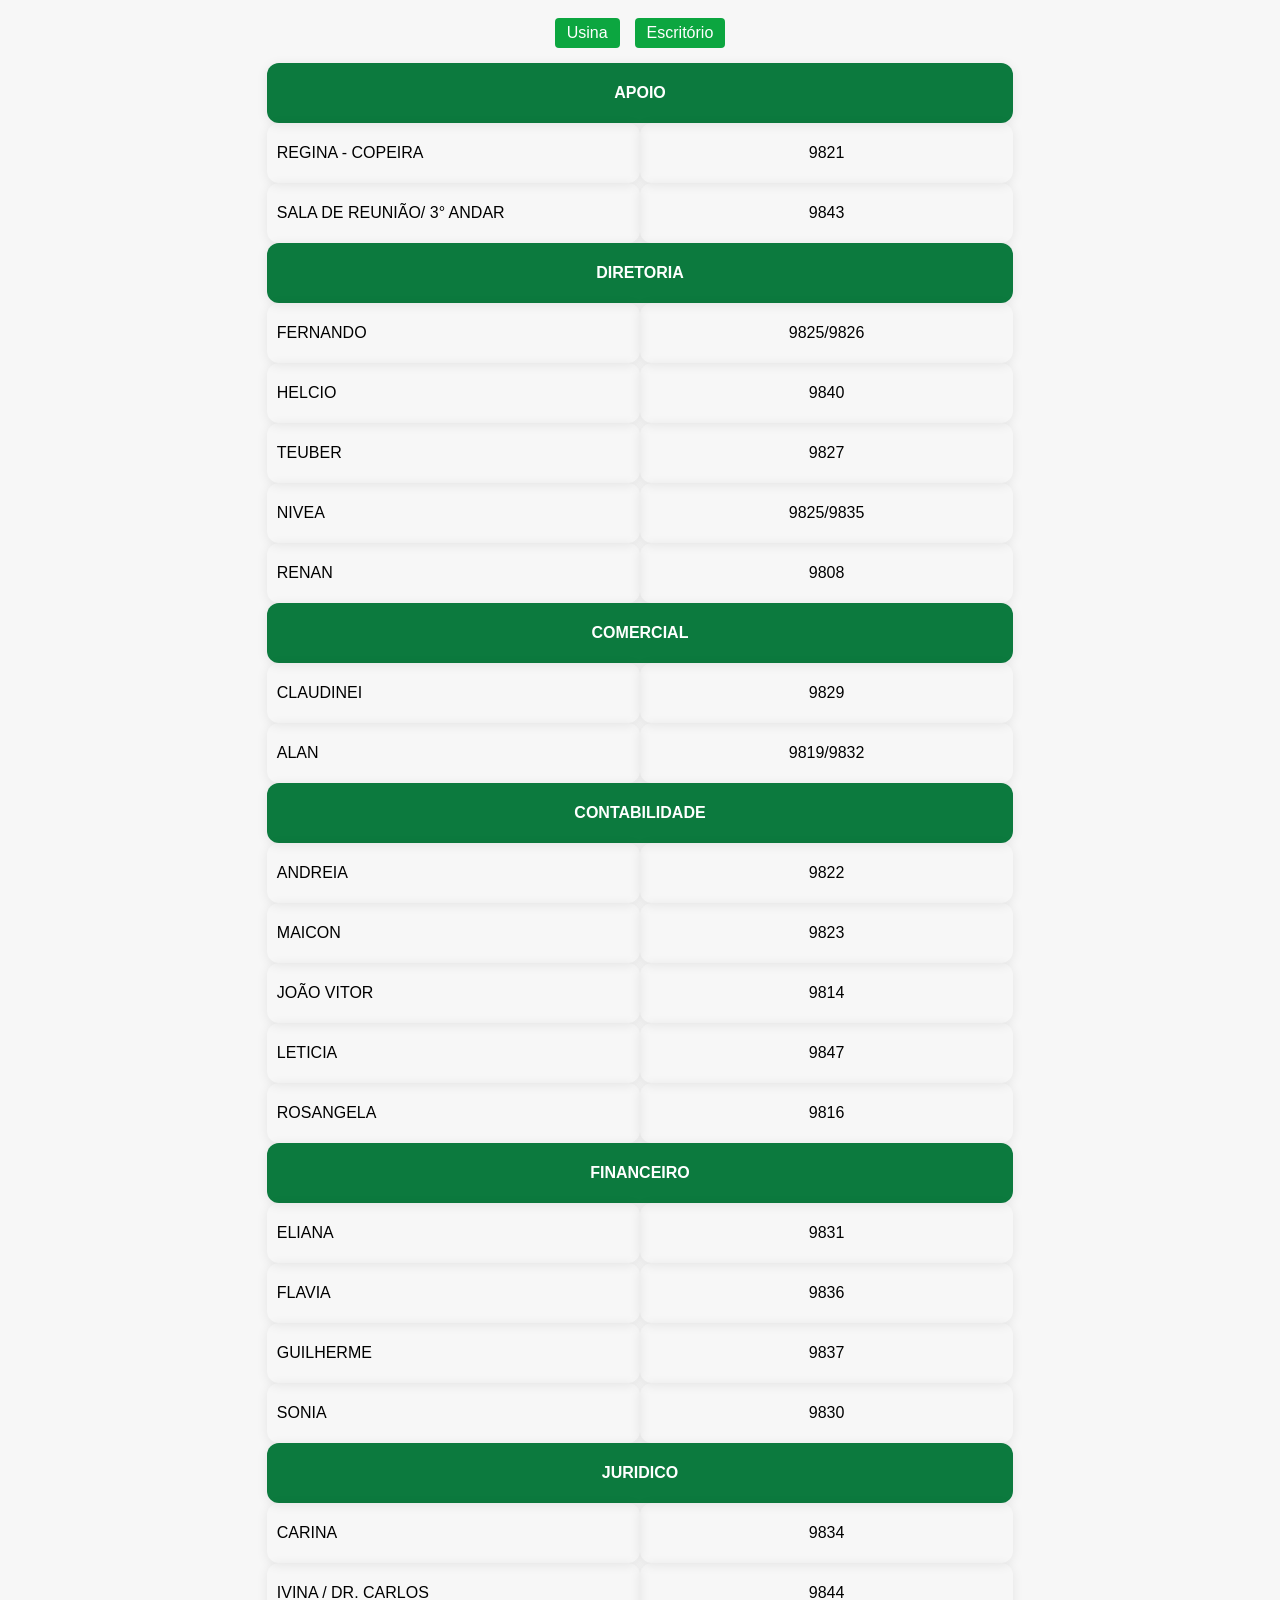
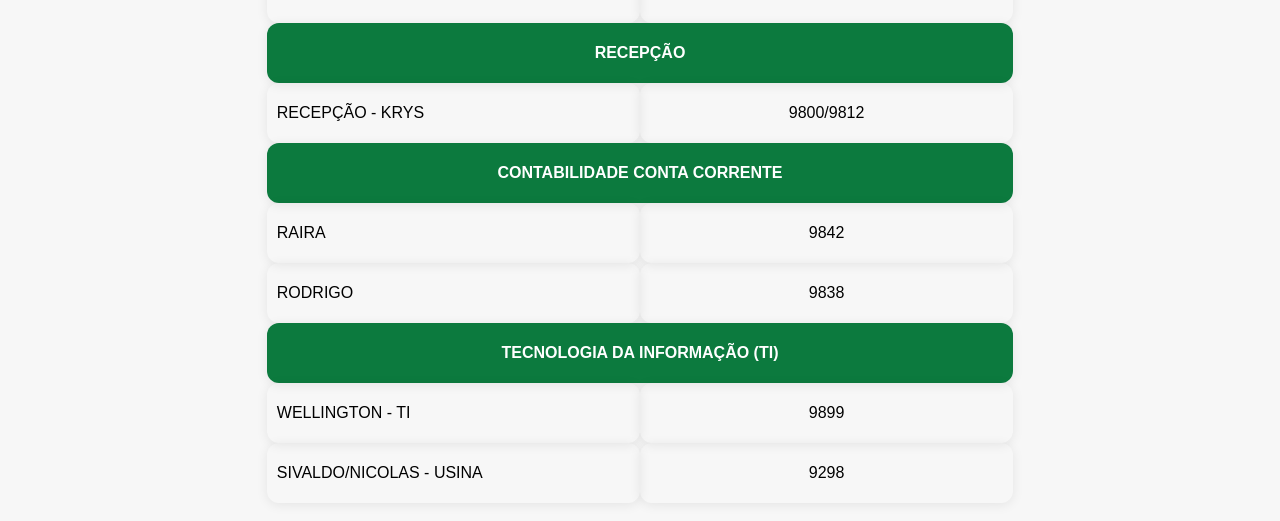
==== escritorio.html @ 8643acd8 "Primeira versão" ====
<!DOCTYPE html>
<html lang="pt-BR">

<head>
    <meta charset="UTF-8">
    <link rel="stylesheet" href="styles.css">
    <title>Lista de Ramais</title>
</head>

<body>
    <div class="ramaisE">
        <div class="menu">
            <a href="index.html">Usina</a>
            <a href="escritorio.html">Escritório</a>
        </div>
    <div class="tableE">
        <section class="contentE">
            <table id="tableapoio">
                <thead>
                    <tr>
                        <th colspan="2" class="apoio">APOIO</th>
                    </tr>
                </thead>
                <tbody id="tbodyApoio">
                </tbody>
            </table>
            <table id="tablediretoria">
                <thead>
                    <tr>
                        <th colspan="2" class="diretoria">DIRETORIA</th>
                    </tr>
                </thead>
                <tbody id="tbodyDiretoria">
                </tbody>
            </table>
            <table id="tableComercial">
                <thead>
                    <tr>
                        <th colspan="2" class="comercial">COMERCIAL</th>
                    </tr>
                </thead>
                <tbody id="tbodyComercial">
                </tbody>
            </table>
            <table id="tableContabilidade">
                <thead>
                    <tr>
                        <th colspan="2" class="contabilidade">CONTABILIDADE</th>
                    </tr>
                </thead>
                <tbody id="tbodyContabilidade">
                </tbody>
            </table>
            <table id="tableFinanceiro">
                <thead>
                    <tr>
                        <th colspan="2" class="financeiro">FINANCEIRO</th>
                    </tr>
                </thead>
                <tbody id="tbodyFinanceiro">
                </tbody>
            </table>
            <table id="tableJuridico">
                <thead>
                    <tr>
                        <th colspan="2" class="juridico">JURIDICO</th>
                    </tr>
                </thead>
                <tbody id="tbodyJuridico">
                </tbody>
            </table>
            <table id="tableRecepcao">
                <thead>
                    <tr>
                        <th colspan="2" class="Recepcao">RECEPÇÃO</th>
                    </tr>
                </thead>
                <tbody id="tbodyRecepcao">
                </tbody>
            </table>
            <table id="tableContaCorrente">
                <thead>
                    <tr>
                        <th colspan="2" class="ContaCorrente">CONTABILIDADE CONTA CORRENTE</th>
                    </tr>
                </thead>
                <tbody id="tbodyContaCorrente">
                </tbody>
            </table>
            <table id="tableTi">
                <thead>
                    <tr>
                        <th colspan="2" class="Ti">TECNOLOGIA DA INFORMAÇÃO (TI)</th>
                    </tr>
                </thead>
                <tbody id="tbodyTi">
                </tbody>
            </table>
        </section>
    </div>
    <script src="scriptEscritorio.js"></script>
</body>

</html>
---- styles.css ----
body {
    font-family: Arial, sans-serif;
    padding: 10px;
    background: #F7F7F7;
}

th, td {
    border: none;
border-radius: 12px;
box-shadow: 0 2px 12px rgba(0,0,0,.08);
    text-align: left;
    padding: 10px;
    height: 40px;
}

th {
    background: #0C7A3E;
    color: white;
    text-align: center;
  
}

td:first-child{
    width: 85%;
}

td:last-child{
    width: 90px;
    text-align: center;
}

.menu{
    display: flex;
    justify-content: center;
    gap: 15px;
}

a {
    padding: 6px 12px;
    background: #0ca640;;
    border: none;
    color: white;
    border-radius: 4px;
    cursor: pointer;
    text-decoration: none;
    display: inline-block;
    margin-bottom: 15px;
    gap: 10px;
 }

.content table{
    border-collapse: collapse;
    width: 100%;
    table-layout: fixed;
    flex: 1;
}

.contentE table{
    border-collapse: collapse;
    width: 100%;
    table-layout: fixed;
}

.content{
    display: flex;
    gap: 20px;
    align-items: start;
    width: 100%;
}

.tabela {
    display: flex;
    width: 50%;
    align-items: center;
}

.tableE{
    display: flex;
    align-items: center;
}


.contentE{
    display: flex;
    flex-direction: column; 
    gap: px;
    width: 60%;
    margin: 0 auto; 
}


.departamento-card{
    background:#fff;
    border-radius:16px;
    box-shadow:0 4px 12px rgba(0,0,0,.08);
    overflow:hidden;
    margin-bottom:20px;
}

.departamento-header{
    background:#0C7A3E;
    color:white;
    font-size:18px;
    font-weight:bold;
    padding:16px;
}

.departamento-body{
    padding:10px;
}

.ramal-item{
    display:flex;
    justify-content:space-between;
    align-items:center;
    padding:12px;
    border-bottom:1px solid #eee;
    transition:0.2s;
}

.ramal-item:hover{
    background:#f7f7f7;
}

.ramal-item:last-child{
    border-bottom:none;
}

.setor{
    font-size:14px;
    color:#333;
}

.numero{
    background:#E8F5E9;
    color:#0C7A3E;
    font-weight:bold;
    padding:6px 12px;
    border-radius:20px;
    min-width:70px;
    text-align:center;
}
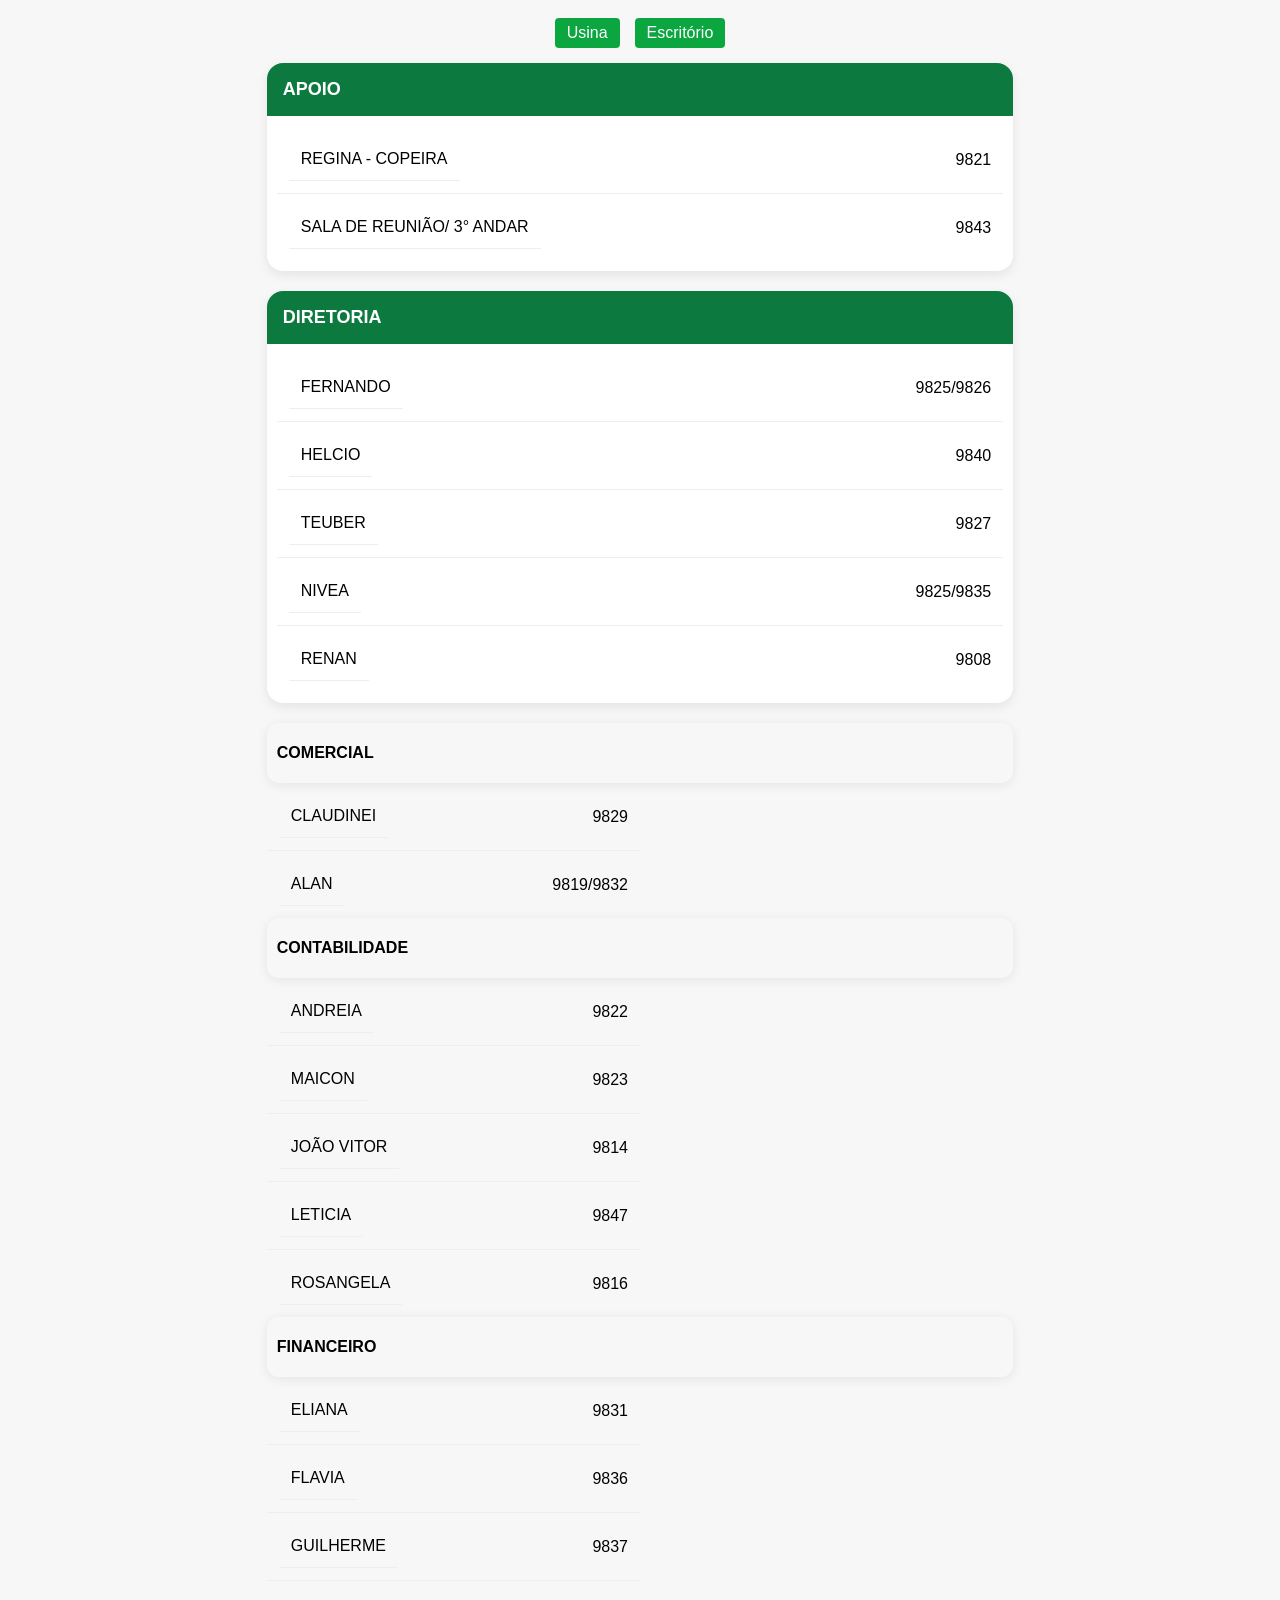
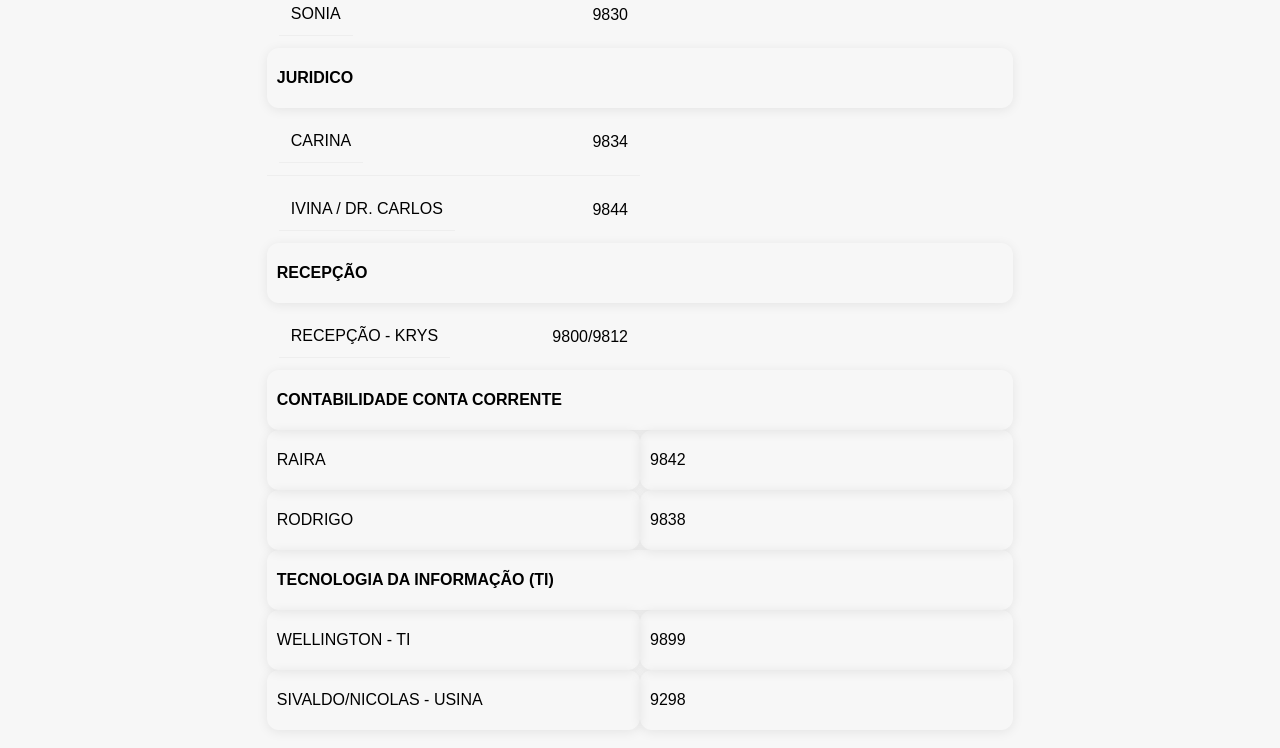
==== commit 3ac0f667: "alteração CSS 1.1" ====
--- a/escritorio.html
+++ b/escritorio.html
@@ -13,90 +13,87 @@
             <a href="index.html">Usina</a>
             <a href="escritorio.html">Escritório</a>
         </div>
-    <div class="tableE">
         <section class="contentE">
-            <table id="tableapoio">
-                <thead>
-                    <tr>
-                        <th colspan="2" class="apoio">APOIO</th>
-                    </tr>
-                </thead>
-                <tbody id="tbodyApoio">
-                </tbody>
-            </table>
-            <table id="tablediretoria">
-                <thead>
-                    <tr>
-                        <th colspan="2" class="diretoria">DIRETORIA</th>
-                    </tr>
-                </thead>
-                <tbody id="tbodyDiretoria">
-                </tbody>
-            </table>
-            <table id="tableComercial">
-                <thead>
-                    <tr>
-                        <th colspan="2" class="comercial">COMERCIAL</th>
-                    </tr>
-                </thead>
-                <tbody id="tbodyComercial">
-                </tbody>
-            </table>
-            <table id="tableContabilidade">
-                <thead>
-                    <tr>
-                        <th colspan="2" class="contabilidade">CONTABILIDADE</th>
-                    </tr>
-                </thead>
-                <tbody id="tbodyContabilidade">
-                </tbody>
-            </table>
-            <table id="tableFinanceiro">
-                <thead>
-                    <tr>
-                        <th colspan="2" class="financeiro">FINANCEIRO</th>
-                    </tr>
-                </thead>
-                <tbody id="tbodyFinanceiro">
-                </tbody>
-            </table>
-            <table id="tableJuridico">
-                <thead>
-                    <tr>
-                        <th colspan="2" class="juridico">JURIDICO</th>
-                    </tr>
-                </thead>
-                <tbody id="tbodyJuridico">
-                </tbody>
-            </table>
-            <table id="tableRecepcao">
-                <thead>
-                    <tr>
-                        <th colspan="2" class="Recepcao">RECEPÇÃO</th>
-                    </tr>
-                </thead>
-                <tbody id="tbodyRecepcao">
-                </tbody>
-            </table>
-            <table id="tableContaCorrente">
-                <thead>
-                    <tr>
-                        <th colspan="2" class="ContaCorrente">CONTABILIDADE CONTA CORRENTE</th>
-                    </tr>
-                </thead>
-                <tbody id="tbodyContaCorrente">
-                </tbody>
-            </table>
-            <table id="tableTi">
-                <thead>
-                    <tr>
-                        <th colspan="2" class="Ti">TECNOLOGIA DA INFORMAÇÃO (TI)</th>
-                    </tr>
-                </thead>
-                <tbody id="tbodyTi">
-                </tbody>
-            </table>
+            <div>
+                <div class="departamento-card">
+                    <div class="departamento-header">
+                        <span>APOIO</span>
+                    </div>
+                    <div id="tbodyApoio" class="departamento-body">
+                    </div>
+                </div>
+                <div class="departamento-card">
+                    <div class="departamento-header">
+                        <span>DIRETORIA</span>
+                    </div>
+                    <div id="tbodyDiretoria" class="departamento-body"></div>
+                </div>
+                </table>
+                <table id="tableComercial">
+                    <thead>
+                        <tr>
+                            <th colspan="2" class="comercial">COMERCIAL</th>
+                        </tr>
+                    </thead>
+                    <tbody id="tbodyComercial">
+                    </tbody>
+                </table>
+                <table id="tableContabilidade">
+                    <thead>
+                        <tr>
+                            <th colspan="2" class="contabilidade">CONTABILIDADE</th>
+                        </tr>
+                    </thead>
+                    <tbody id="tbodyContabilidade">
+                    </tbody>
+                </table>
+                <table id="tableFinanceiro">
+                    <thead>
+                        <tr>
+                            <th colspan="2" class="financeiro">FINANCEIRO</th>
+                        </tr>
+                    </thead>
+                    <tbody id="tbodyFinanceiro">
+                    </tbody>
+                </table>
+                <table id="tableJuridico">
+                    <thead>
+                        <tr>
+                            <th colspan="2" class="juridico">JURIDICO</th>
+                        </tr>
+                    </thead>
+                    <tbody id="tbodyJuridico">
+                    </tbody>
+                </table>
+                <table id="tableRecepcao">
+                    <thead>
+                        <tr>
+                            <th colspan="2" class="Recepcao">RECEPÇÃO</th>
+                        </tr>
+                    </thead>
+                    <tbody id="tbodyRecepcao">
+                    </tbody>
+                </table>
+                <table id="tableContaCorrente">
+                    <thead>
+                        <tr>
+                            <th colspan="2" class="ContaCorrente">CONTABILIDADE CONTA CORRENTE</th>
+                        </tr>
+                    </thead>
+                    <tbody id="tbodyContaCorrente">
+                    </tbody>
+                </table>
+                <table id="tableTi">
+                    <thead>
+                        <tr>
+                            <th colspan="2" class="Ti">TECNOLOGIA DA INFORMAÇÃO (TI)</th>
+                        </tr>
+                    </thead>
+                    <tbody id="tbodyTi">
+                    </tbody>
+                </table>
         </section>
+    </div>
     </div>
     <script src="scriptEscritorio.js"></script>
 </body>
--- a/styles.css
+++ b/styles.css
@@ -13,21 +13,6 @@
     height: 40px;
 }
 
-th {
-    background: #0C7A3E;
-    color: white;
-    text-align: center;
-  
-}
-
-td:first-child{
-    width: 85%;
-}
-
-td:last-child{
-    width: 90px;
-    text-align: center;
-}
 
 .menu{
     display: flex;
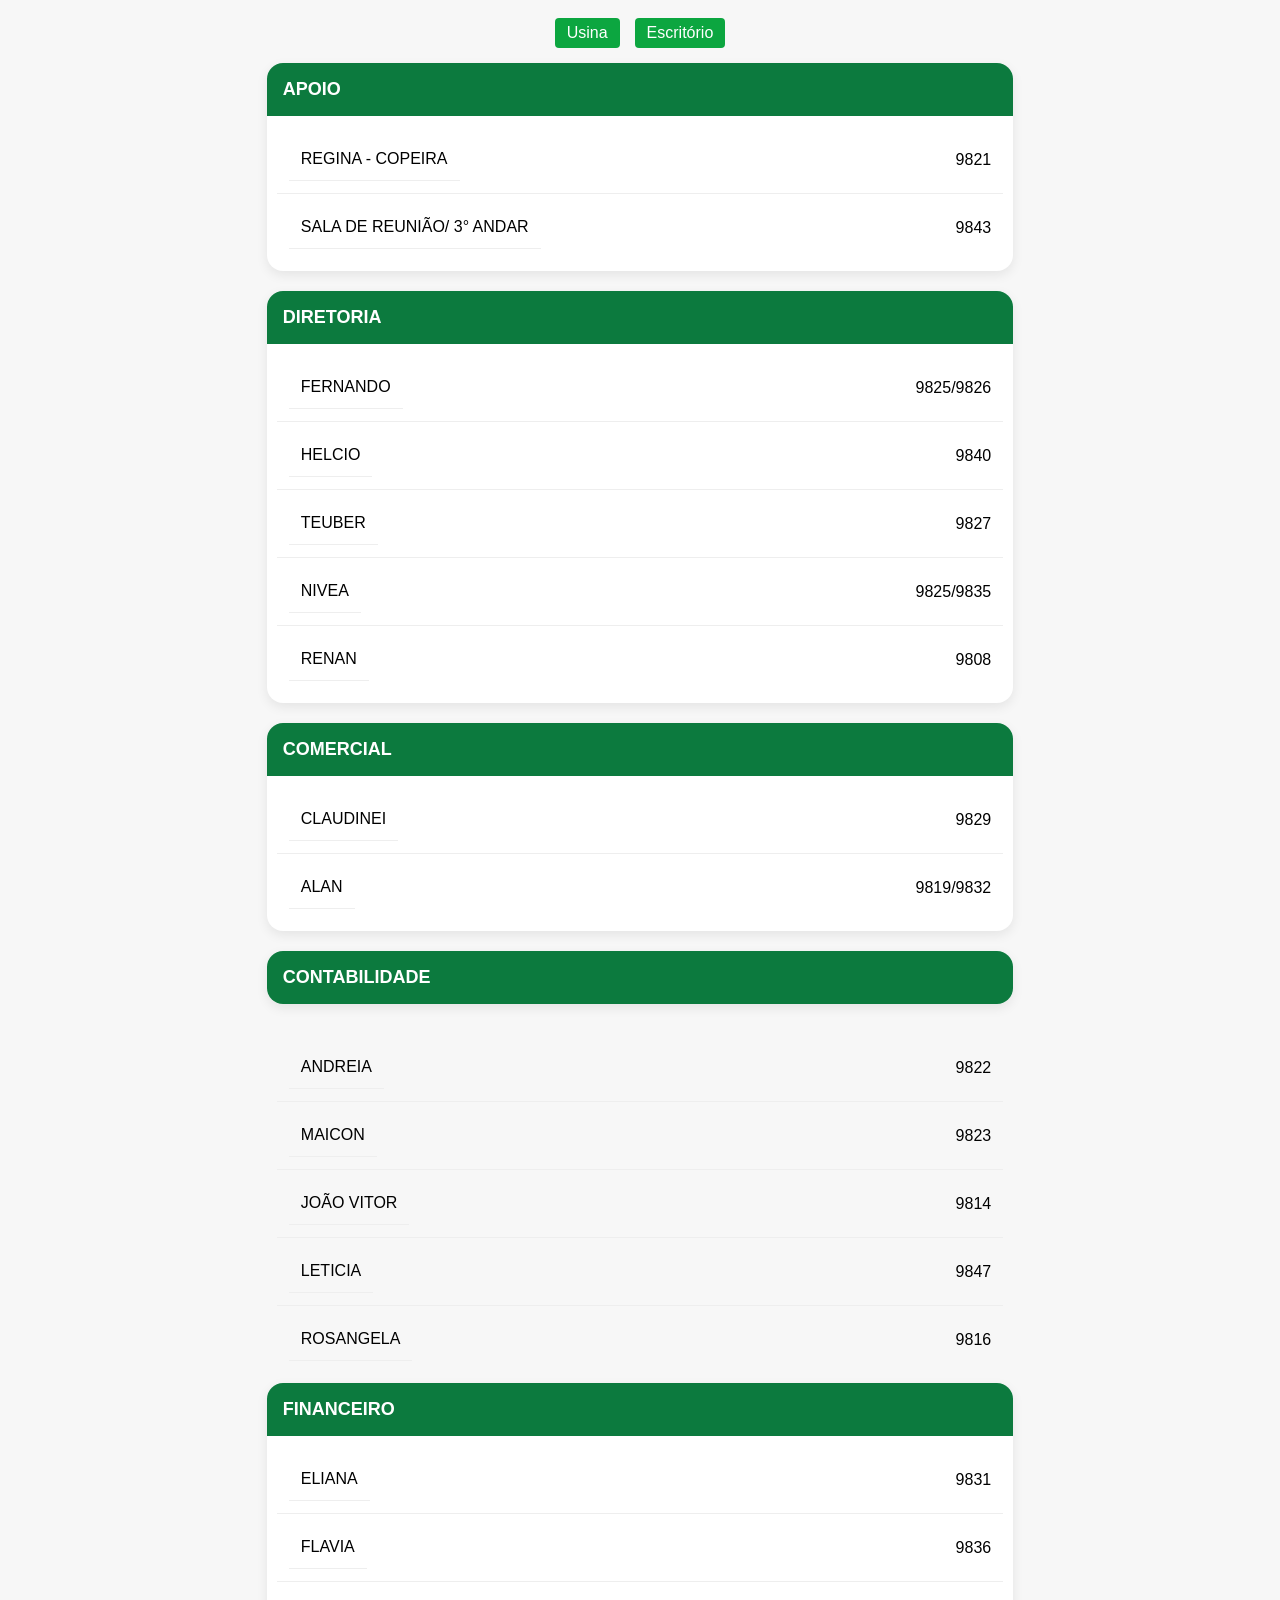
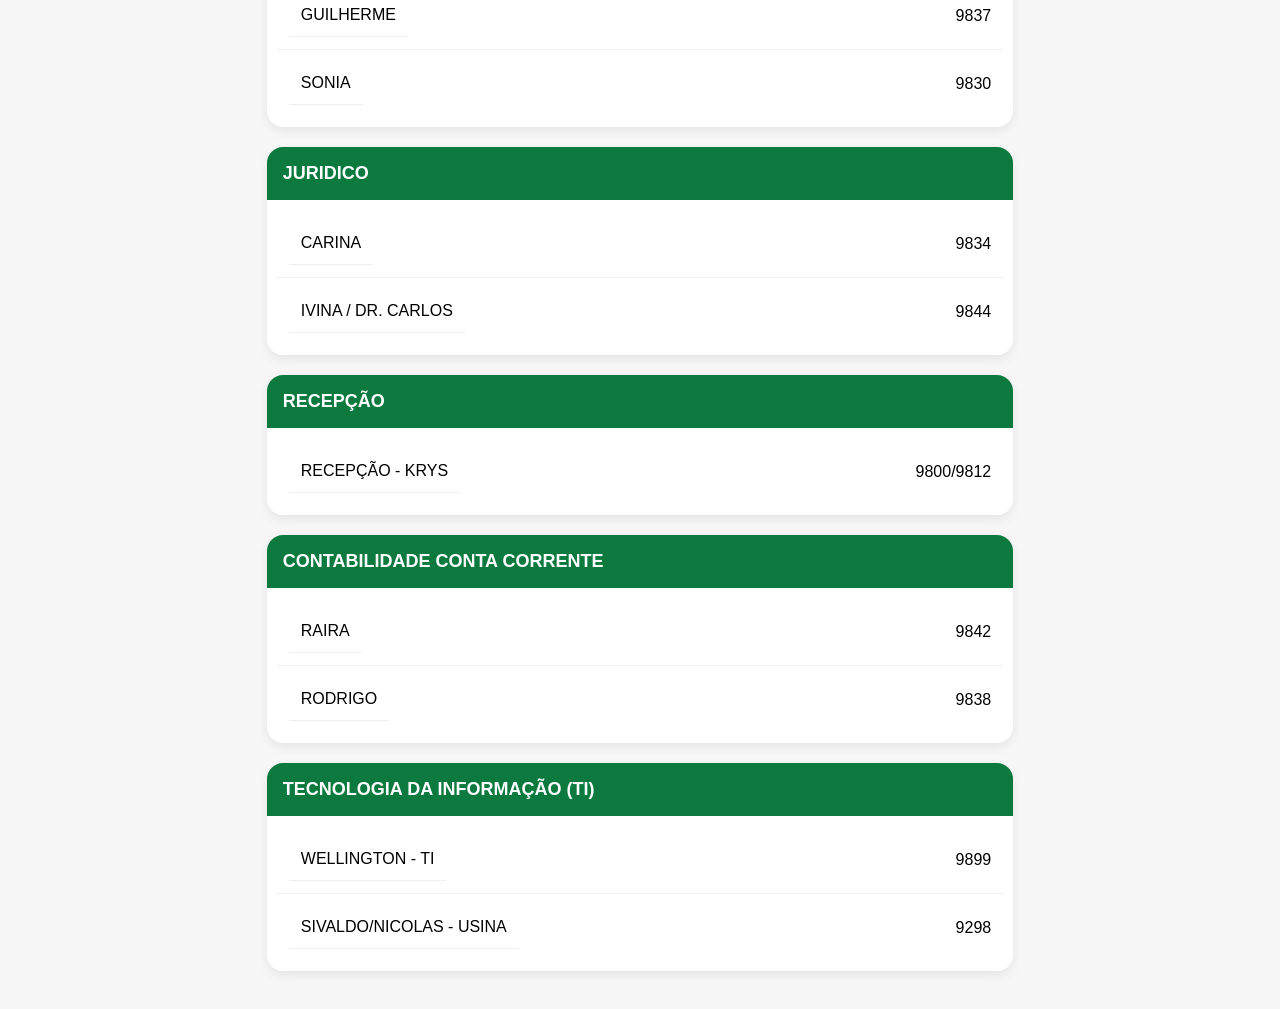
==== commit fe480906: "1.0" ====
--- a/escritorio.html
+++ b/escritorio.html
@@ -28,70 +28,49 @@
                     </div>
                     <div id="tbodyDiretoria" class="departamento-body"></div>
                 </div>
-                </table>
-                <table id="tableComercial">
-                    <thead>
-                        <tr>
-                            <th colspan="2" class="comercial">COMERCIAL</th>
-                        </tr>
-                    </thead>
-                    <tbody id="tbodyComercial">
-                    </tbody>
-                </table>
-                <table id="tableContabilidade">
-                    <thead>
-                        <tr>
-                            <th colspan="2" class="contabilidade">CONTABILIDADE</th>
-                        </tr>
-                    </thead>
-                    <tbody id="tbodyContabilidade">
-                    </tbody>
-                </table>
-                <table id="tableFinanceiro">
-                    <thead>
-                        <tr>
-                            <th colspan="2" class="financeiro">FINANCEIRO</th>
-                        </tr>
-                    </thead>
-                    <tbody id="tbodyFinanceiro">
-                    </tbody>
-                </table>
-                <table id="tableJuridico">
-                    <thead>
-                        <tr>
-                            <th colspan="2" class="juridico">JURIDICO</th>
-                        </tr>
-                    </thead>
-                    <tbody id="tbodyJuridico">
-                    </tbody>
-                </table>
-                <table id="tableRecepcao">
-                    <thead>
-                        <tr>
-                            <th colspan="2" class="Recepcao">RECEPÇÃO</th>
-                        </tr>
-                    </thead>
-                    <tbody id="tbodyRecepcao">
-                    </tbody>
-                </table>
-                <table id="tableContaCorrente">
-                    <thead>
-                        <tr>
-                            <th colspan="2" class="ContaCorrente">CONTABILIDADE CONTA CORRENTE</th>
-                        </tr>
-                    </thead>
-                    <tbody id="tbodyContaCorrente">
-                    </tbody>
-                </table>
-                <table id="tableTi">
-                    <thead>
-                        <tr>
-                            <th colspan="2" class="Ti">TECNOLOGIA DA INFORMAÇÃO (TI)</th>
-                        </tr>
-                    </thead>
-                    <tbody id="tbodyTi">
-                    </tbody>
-                </table>
+                <div class="departamento-card">
+                    <div class="departamento-header">
+                        <span>COMERCIAL</span>
+                    </div>
+                    <div id="tbodyComercial" class="departamento-body"></div>
+                </div>
+                <div class="departamento-card">
+                    <div class="departamento-header">
+                        <span>CONTABILIDADE</span>
+                    </div>
+                </div>
+                    <div id="tbodyContabilidade" class="departamento-body">
+                    </div>
+                <div class="departamento-card">
+                    <div class="departamento-header">
+                        <span>FINANCEIRO</span>
+                    </div>
+                    <div id="tbodyFinanceiro" class="departamento-body"></div>
+                </div>
+                <div class="departamento-card">
+                    <div class="departamento-header">
+                        <span>JURIDICO</span>
+                    </div>
+                    <div id="tbodyJuridico" class="departamento-body"></div>
+                </div>
+                <div class="departamento-card">
+                    <div class="departamento-header">
+                        <span>RECEPÇÃO</span>
+                    </div>
+                    <div id="tbodyRecepcao" class="departamento-body"></div>
+                </div>
+                <div class="departamento-card">
+                        <div class="departamento-header">
+                            <span> CONTABILIDADE CONTA CORRENTE</span>
+                        </div>
+                        <div id="tbodyContaCorrente" class="departamento-body"></div>
+                </div>
+                    <div class="departamento-card">
+                        <div class="departamento-header">
+                            <span>TECNOLOGIA DA INFORMAÇÃO (TI)</span>
+                        </div>
+                        <div id="tbodyTi" class="departamento-body"><div>
+                </div>
         </section>
     </div>
     </div>
--- a/styles.css
+++ b/styles.css
@@ -2,15 +2,6 @@
     font-family: Arial, sans-serif;
     padding: 10px;
     background: #F7F7F7;
-}
-
-th, td {
-    border: none;
-border-radius: 12px;
-box-shadow: 0 2px 12px rgba(0,0,0,.08);
-    text-align: left;
-    padding: 10px;
-    height: 40px;
 }
 
 
@@ -33,37 +24,12 @@
     gap: 10px;
  }
 
-.content table{
-    border-collapse: collapse;
-    width: 100%;
-    table-layout: fixed;
-    flex: 1;
-}
-
-.contentE table{
-    border-collapse: collapse;
-    width: 100%;
-    table-layout: fixed;
-}
-
 .content{
     display: flex;
     gap: 20px;
     align-items: start;
     width: 100%;
 }
-
-.tabela {
-    display: flex;
-    width: 50%;
-    align-items: center;
-}
-
-.tableE{
-    display: flex;
-    align-items: center;
-}
-
 
 .contentE{
     display: flex;
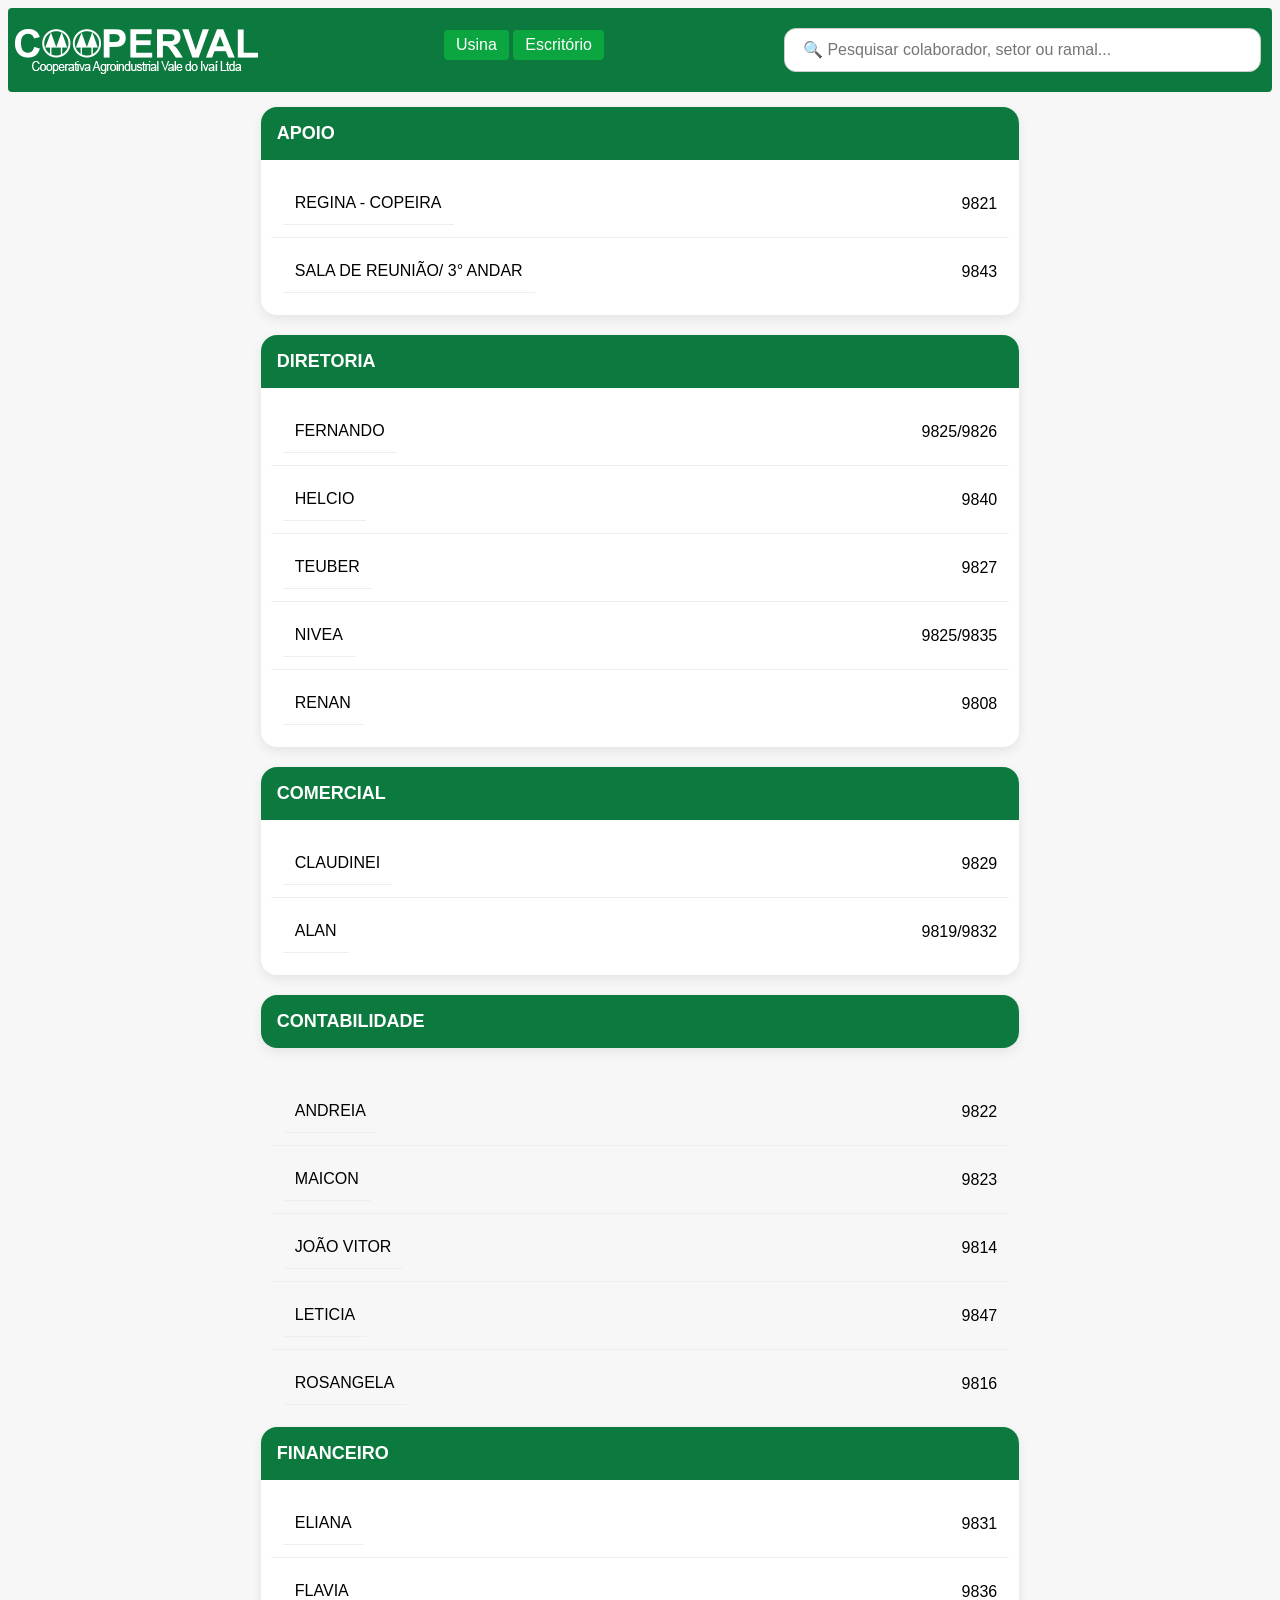
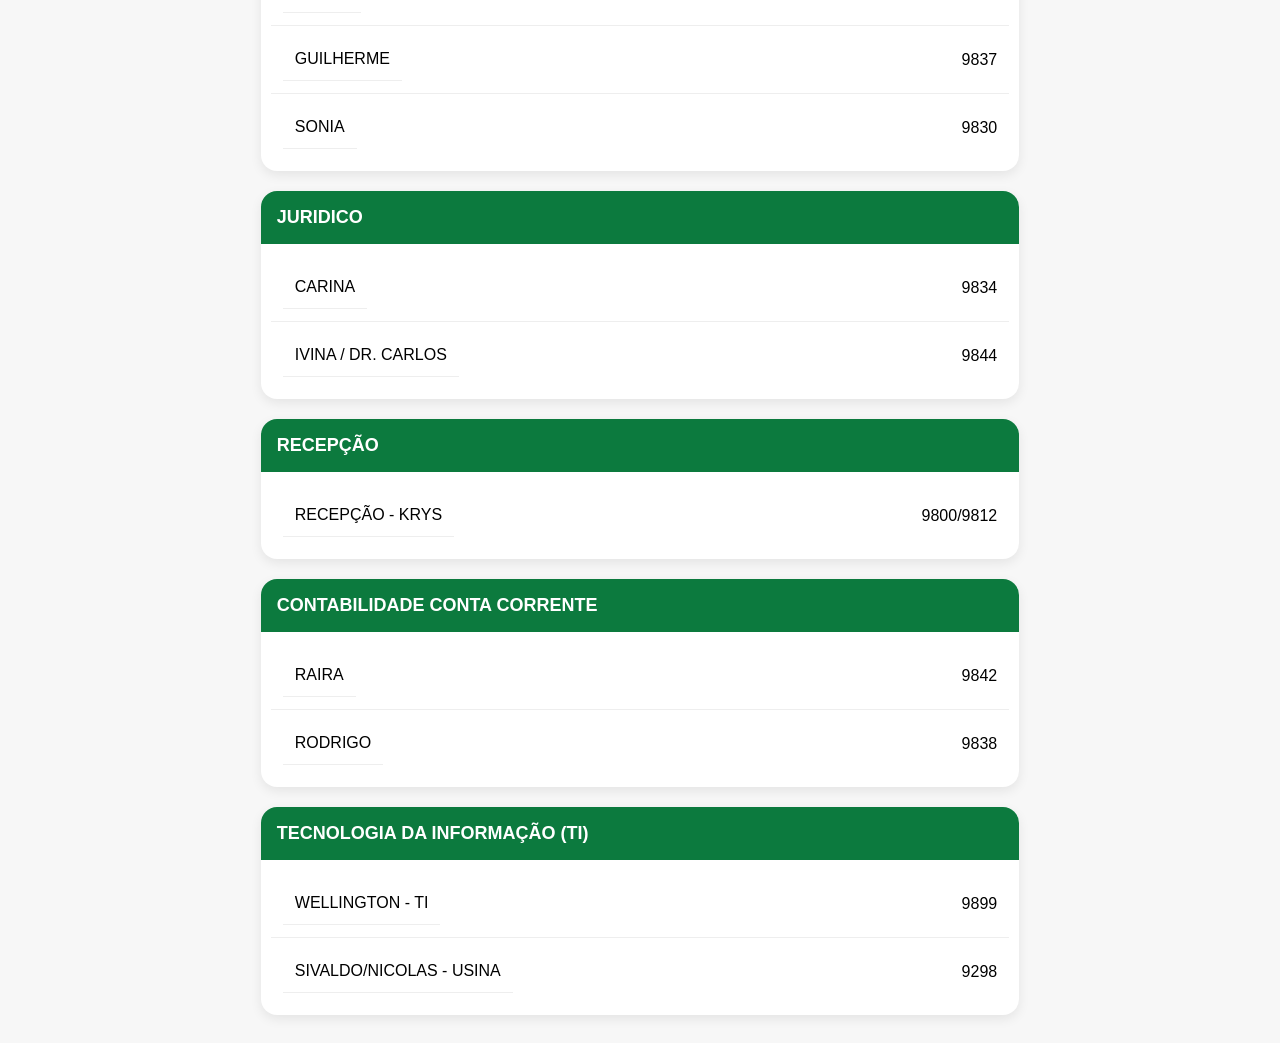
==== commit b4757e0d: "header" ====
--- a/escritorio.html
+++ b/escritorio.html
@@ -10,8 +10,14 @@
 <body>
     <div class="ramaisE">
         <div class="menu">
-            <a href="index.html">Usina</a>
-            <a href="escritorio.html">Escritório</a>
+            <img src="./images/logo-1.png" alt="logo.cooperval">
+            <div class="menu.links">
+                <a href="index.html">Usina</a>
+                <a href="escritorio.html">Escritório</a>
+            </div>
+            <div class="pesquisa">
+                <input type="text" id="pesquisaInput" placeholder="🔍 Pesquisar colaborador, setor ou ramal...">
+            </div>
         </div>
         <section class="contentE">
             <div>
--- a/styles.css
+++ b/styles.css
@@ -1,26 +1,32 @@
 body {
     font-family: Arial, sans-serif;
-    padding: 10px;
     background: #F7F7F7;
 }
 
 
 .menu{
     display: flex;
-    justify-content: center;
-    gap: 15px;
+    align-items: center;
+    background: #0C7A3E;
+    margin-bottom: 15px;
+    border-radius: 4px;
 }
+
+img{
+    margin-right: auto;
+}
+
 
 a {
     padding: 6px 12px;
-    background: #0ca640;;
+    background: #0ca640;
     border: none;
     color: white;
     border-radius: 4px;
     cursor: pointer;
     text-decoration: none;
     display: inline-block;
-    margin-bottom: 15px;
+    margin-bottom: 10px;
     gap: 10px;
  }
 
@@ -90,4 +96,29 @@
     border-radius:20px;
     min-width:70px;
     text-align:center;
+}
+
+/*barra de pesquisa*/
+
+.pesquisa{
+    margin:20px 0;
+    display:flex;
+    justify-content:left;
+    margin-left: auto;
+}
+
+#pesquisaInput{
+    width:450px;
+    max-width:90%;
+    padding:12px 18px;
+    border-radius:12px;
+    border:1px solid #ccc;
+    font-size:16px;
+    outline:none;
+    transition:.3s;
+}
+
+#pesquisaInput:focus{
+    border-color:#0C7A3E;
+    box-shadow:0 0 8px rgba(12,122,62,.2);
 }
